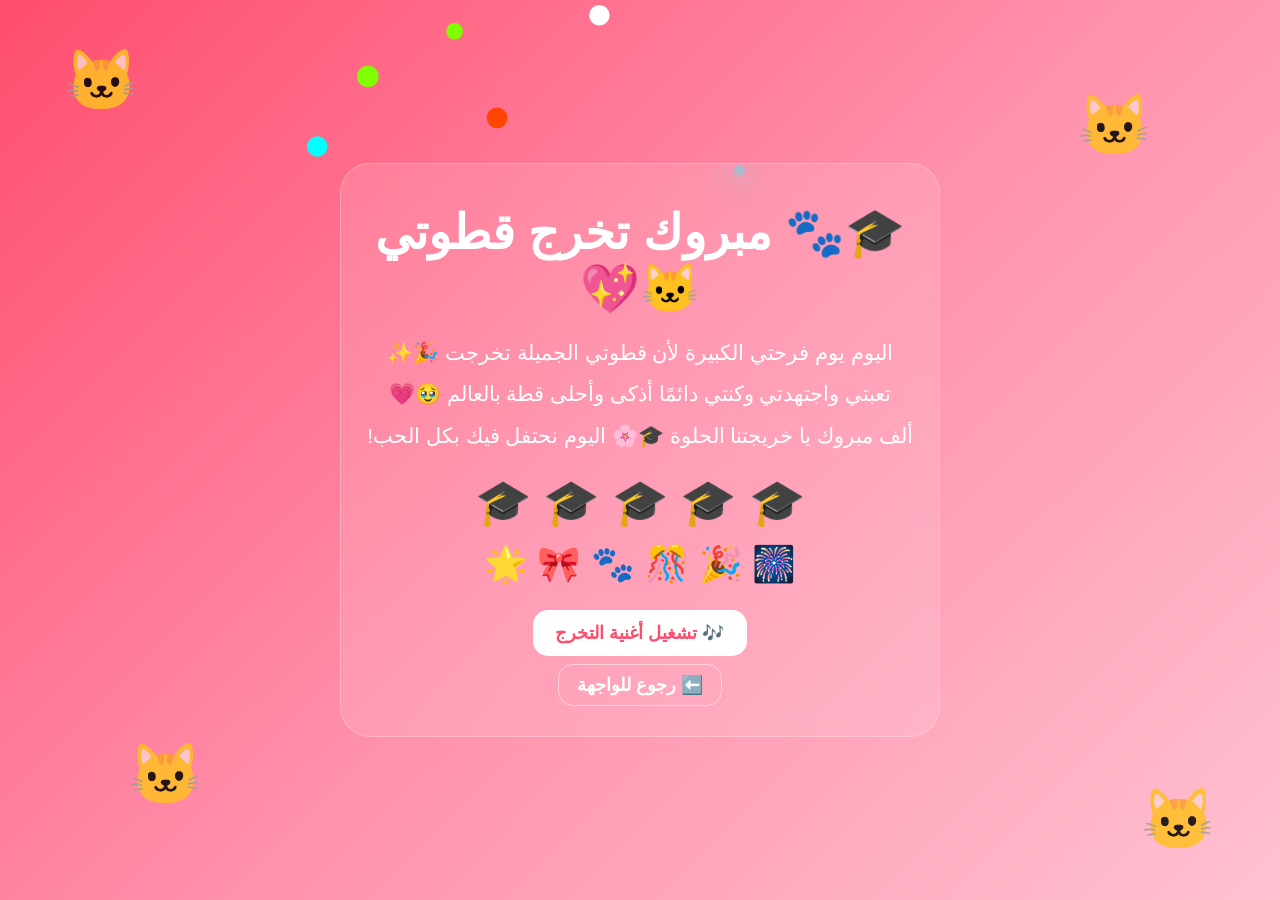
==== graduation.html @ 5edf133d "تحديث" ====
<!DOCTYPE html>
<html lang="ar" dir="rtl">
<head>
  <meta charset="UTF-8">
  <meta name="viewport" content="width=device-width, initial-scale=1.0">
  <title>🎓 تخرج قطوتي</title>
  <link rel="stylesheet" href="graduation.css">
</head>

<body class="page2">

  <!-- قطط تطير -->
  <div class="cat cat1">🐱</div>
  <div class="cat cat2">🐱</div>
  <div class="cat cat3">🐱</div>
  <div class="cat cat4">🐱</div>

  <!-- كارد التخرج -->
  <div class="card">
    <h1>🎓🐾 مبروك تخرج قطوتي 🐱💖</h1>

    <p>
      اليوم يوم فرحتي الكبيرة لأن قطوتي الجميلة تخرجت 🎉✨ <br>
      تعبتي واجتهدتي وكنتي دائمًا أذكى وأحلى قطة بالعالم 🥹💗 <br>
      ألف مبروك يا خريجتنا الحلوة 🎓🌸 اليوم نحتفل فيك بكل الحب!
    </p>

    <div class="hats">
      🎓 🎓 🎓 🎓 🎓
    </div>

    <div class="decor">
      🎆 🎉 🎊 🐾 🎀 🌟
    </div>

    <button onclick="playSong()" class="btn">🎶 تشغيل أغنية التخرج</button>

    <br><br>

    <a href="home.html" class="back">⬅️ رجوع للواجهة</a>
  </div>

  <!-- اغنية -->
  <audio id="song" autoplay>
    <source src="C:\Users\aliah\OneDrive\اDocuments\cat\my-cat\AhaTik_الصوت الأصلي_b870fe2b-af1b-4642-b284-b413b620ef0c.mp3" type="audio/mpeg">
  </audio>

  <!-- Canvas للمفرقعات -->
  <canvas id="confetti"></canvas>

  <script src="graduation.js"></script>
</body>
</html>
---- graduation.css ----
*{
    margin:0;
    padding:0;
    box-sizing:border-box;
}

html,body{
    width:100%;
    overflow-x:hidden;
    font-family:Tahoma, Arial, sans-serif;
    background:linear-gradient(135deg,#ff4d6d,#ff8fab,#ffc2d1);
}

body{
    min-height:100vh;
    display:flex;
    justify-content:center;
    align-items:center;
    padding:20px;
    position:relative;
}

/* الكارد */
.card{
    width:100%;
    max-width:600px;
    padding:40px 25px;
    text-align:center;
    border-radius:30px;
    background:rgba(255,255,255,0.12);
    backdrop-filter:blur(15px);
    border:1px solid rgba(255,255,255,0.25);
    color:white;
    z-index:2;
}

h1{
    font-size:clamp(2rem,5vw,3rem);
    margin-bottom:15px;
}

p{
    font-size:clamp(1rem,3vw,1.3rem);
    line-height:2;
}

/* قبعات التخرج */
.hats{
    font-size:45px;
    margin-top:20px;
    animation:floatHat 2s ease-in-out infinite;
}

@keyframes floatHat{
    0%{transform:translateY(0)}
    50%{transform:translateY(-10px)}
    100%{transform:translateY(0)}
}

.decor{
    font-size:35px;
    margin-top:15px;
}

/* زر الأغنية */
.btn{
    margin-top:25px;
    padding:12px 22px;
    border:none;
    border-radius:15px;
    background:white;
    color:#ff4d6d;
    font-size:18px;
    cursor:pointer;
    font-weight:bold;
    transition:0.3s;
}

.btn:hover{
    transform:scale(1.08);
    background:#ffe0e9;
}

/* زر رجوع */
.back{
    text-decoration:none;
    font-size:18px;
    color:white;
    font-weight:bold;
    padding:10px 18px;
    border-radius:15px;
    border:1px solid rgba(255,255,255,0.5);
    transition:0.3s;
}

.back:hover{
    background:rgba(255,255,255,0.2);
    transform:scale(1.05);
}

/* القطط */
.cat{
    position:absolute;
    font-size:60px;
    animation:catFloat 6s ease-in-out infinite;
    opacity:0.85;
}

.cat1{top:5%;left:5%;}
.cat2{top:10%;right:10%;}
.cat3{bottom:10%;left:10%;}
.cat4{bottom:5%;right:5%;}

@keyframes catFloat{
    0%{transform:translateY(0)}
    50%{transform:translateY(-20px)}
    100%{transform:translateY(0)}
}

/* القلوب */
.heart{
    position:fixed;
    bottom:-50px;
    color:white;
    animation:float 8s linear infinite;
    z-index:1;
}

@keyframes float{
    from{transform:translateY(0);opacity:0}
    50%{opacity:1}
    to{transform:translateY(-120vh);opacity:0}
}

/* page2 */
.page2 .card{
    animation:fadeIn 1.5s ease;
}

@keyframes fadeIn{
    from{opacity:0;transform:translateY(30px)}
    to{opacity:1;transform:translateY(0)}
}

canvas{
    position:fixed;
    top:0;
    left:0;
    pointer-events:none;
    z-index:0;
}
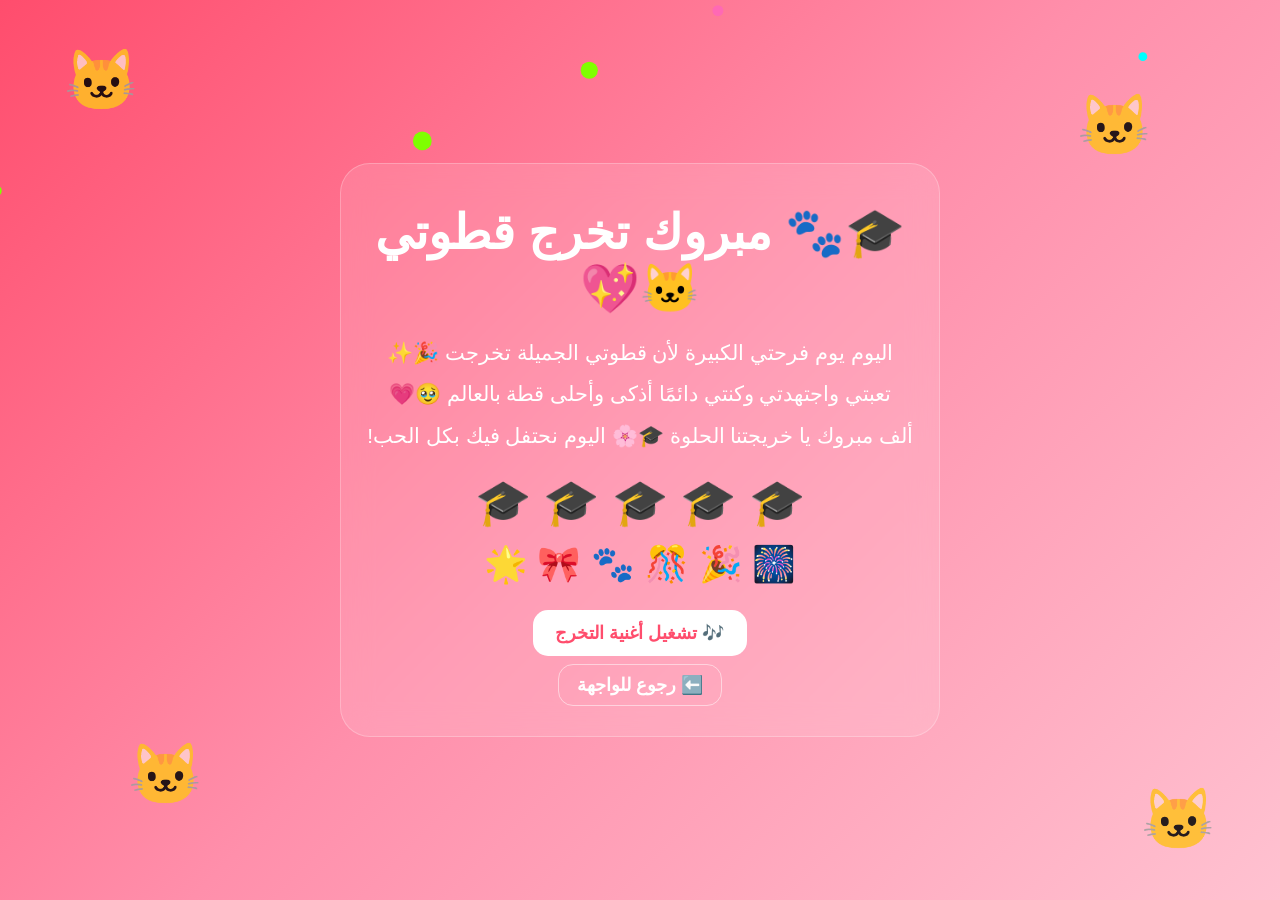
==== commit f1df1418: "up" ====
--- a/graduation.html
+++ b/graduation.html
@@ -37,12 +37,12 @@
 
     <br><br>
 
-    <a href="home.html" class="back">⬅️ رجوع للواجهة</a>
+    <a href="index.html" class="back">⬅️ رجوع للواجهة</a>
   </div>
 
   <!-- اغنية -->
   <audio id="song" autoplay>
-    <source src="C:\Users\aliah\OneDrive\اDocuments\cat\my-cat\AhaTik_الصوت الأصلي_b870fe2b-af1b-4642-b284-b413b620ef0c.mp3" type="audio/mpeg">
+    <source src="C:\Users\aliah\OneDrive\اDocuments\cat\my-cat\AhaTik_الصوت الأصلي_b870fe2b-af1b-4642-b284-b413b620ef0c.mp3" type="audio/mp3">
   </audio>
 
   <!-- Canvas للمفرقعات -->
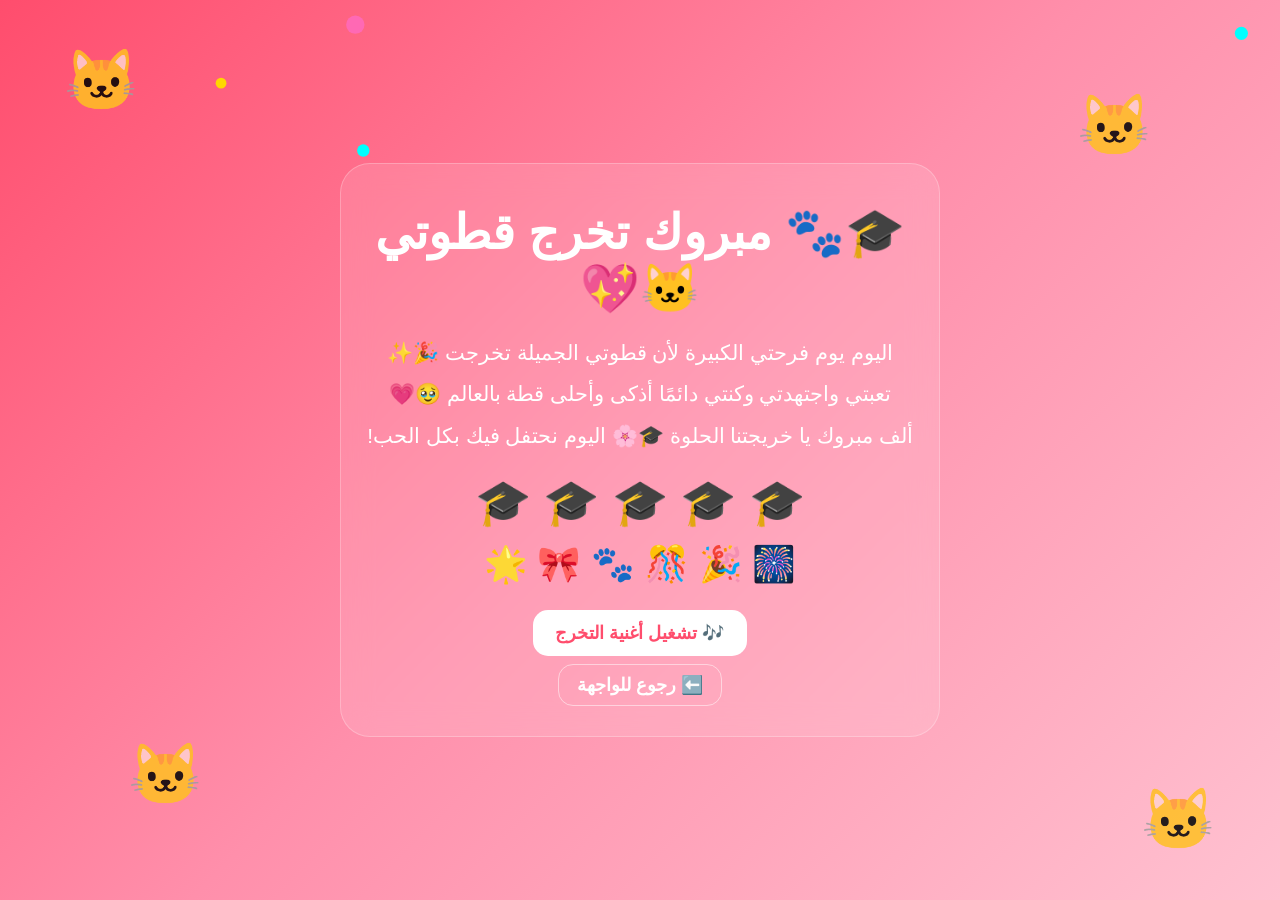
==== commit 75184d2c: "up" ====
--- a/graduation.html
+++ b/graduation.html
@@ -42,7 +42,8 @@
 
   <!-- اغنية -->
   <audio id="song" autoplay>
-    <source src="C:\Users\aliah\OneDrive\اDocuments\cat\my-cat\AhaTik_الصوت الأصلي_b870fe2b-af1b-4642-b284-b413b620ef0c.mp3" type="audio/mp3">
+    <source src="song.mp3" type="audio/mp3">
+    
   </audio>
 
   <!-- Canvas للمفرقعات -->
